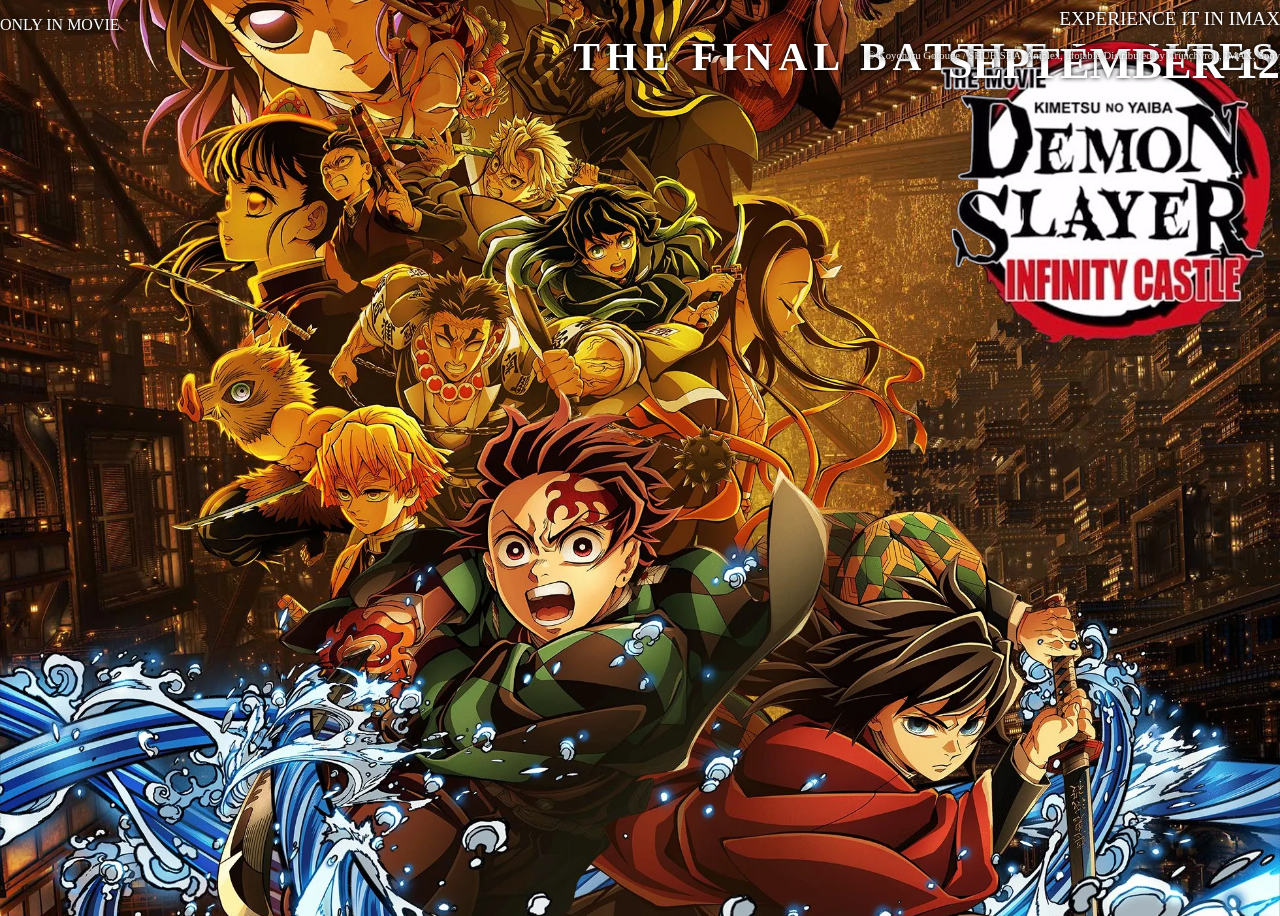
==== assignment-2-movie-poster/movie-poster.html @ b402e6c4 "edited css changed sans-serif to fangsong to more accurate to the font on the poster and also reorga" ====
<!DOCTYPE html>
<html lang="en">
	<head>
		<meta charset="utf-8" />
		<title>Home | Demon Slayer Infinity Castle Movie</title>
		<meta name="author" content="The name of the document’s author to go here" />
		<meta name="description" content="A concise and accurate summary of the document content is to appear here">
		<link rel="shortcut icon" href="images/cute-tanjiro-icon5.png" type="image/x-icon" />
        <link rel="stylesheet" href="css/styles.css" />
	</head>
        <body>
            <main>

                <heater class="tagline">
                    <h2>THE FINAL BATTLE IGNITES</h2>
                </heater>
                
                <section class="title-block">
                <img src="images/demon-slayer-logo.webp" >
                </section>

                <section class="release">
                    <p class="sub">ONLY IN MOVIE</p>
                    <h2>SEPTEMBER 12</h2>
                    <p class="imax">EXPERIENCE IT IN IMAX</p>
                </section>
                
                <footer class="credits">
                    <small>© Koyoharu Gotouge / SHUEISHA, Aniplex, ufotable</small>
                    <small>Distributed by Crunchyroll, IMAX, Sony</small>
                </footer>

            </main>
        </body>
---- assignment-2-movie-poster/css/styles.css ----
@charset "utf-8";
html, body {
    height: 100%;
    margin: 0;
    font-family: 'Roboto', fangsong;
}

body {
    background-image: url("../images/demon-slayer-background.webp");
    background-size: cover;
    background-position: center;
    color: white;
    text-shadow: 0 0 5px black;
}

.tagline h2 {
    font-family: 'Oswald', fangsong;
    font-size: 2.5rem;
    text-align: center;
    letter-spacing: 0.15em;
    position: absolute;
	top: 0;
	right: 0;
}

.title-block {
    text-align: center;
    margin-top: 2rem;
    position: absolute;
	top: 0;
	right: 0;
}

.title-block h1 {
    font-family: 'Oswald', fangsong;
    font-size: 3rem;
    margin: 0.5rem 0;
    position: absolute;
	top: 0;
	right: 0;
}

.title-block h2 {
    font-family: 'Oswald', fangsong;
    font-size: 2.2rem;
    position: absolute;
	top: 0;
	right: 0;
}

.release h2 {
    font-size: 2.8rem;
    font-family: 'Oswald', fangsong;
    position: absolute;
	top: 0;
	right: 0;
}

.imax {
    font-size: 1.2rem;
    margin-top: 0.5rem;
    position: absolute;
	top: 0;
	right: 0;
}

.credits {
    text-align: center;
    margin-top: 3rem;
    font-size: 0.8rem;
    opacity: 0.9;
    position: absolute;
	top: 0;
	right: 0;
}
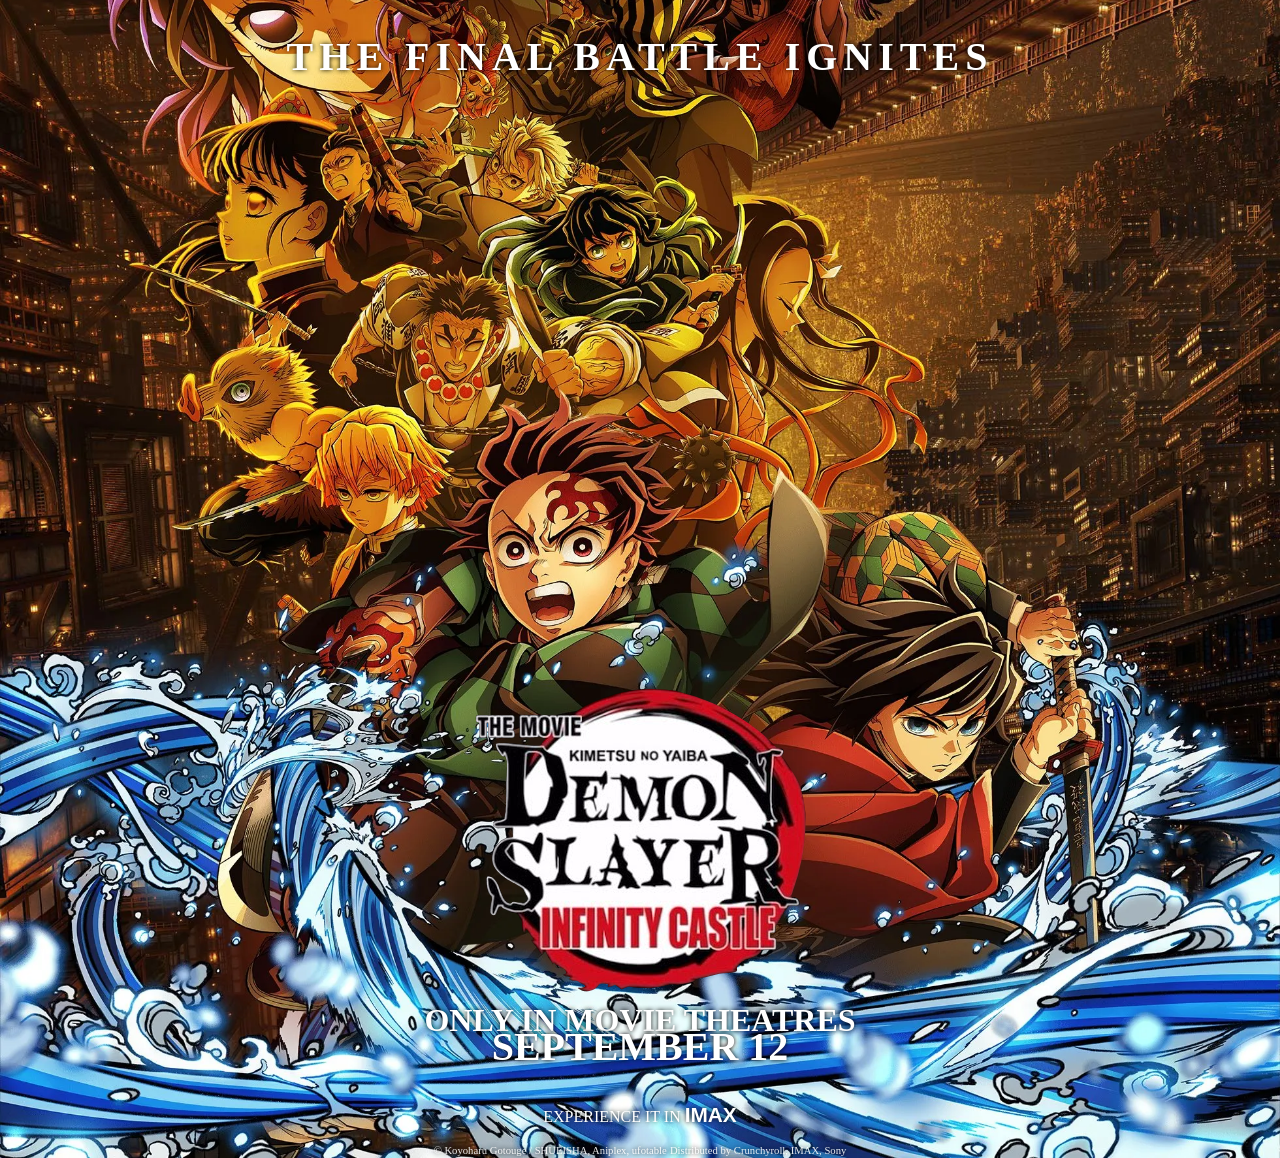
==== commit da848a13: "made mistake fix took off the position absolute and just replace it with margins instead and it work" ====
--- a/assignment-2-movie-poster/movie-poster.html
+++ b/assignment-2-movie-poster/movie-poster.html
@@ -20,9 +20,9 @@
                 </section>
 
                 <section class="release">
-                    <p class="sub">ONLY IN MOVIE</p>
+                    <h3>ONLY IN MOVIE THEATRES</h3>
                     <h2>SEPTEMBER 12</h2>
-                    <p class="imax">EXPERIENCE IT IN IMAX</p>
+                    <p class="imax">EXPERIENCE IT IN <b class="imax-bold">IMAX</b></p>
                 </section>
                 
                 <footer class="credits">
--- a/assignment-2-movie-poster/css/styles.css
+++ b/assignment-2-movie-poster/css/styles.css
@@ -18,59 +18,45 @@
     font-size: 2.5rem;
     text-align: center;
     letter-spacing: 0.15em;
-    position: absolute;
-	top: 0;
-	right: 0;
 }
 
 .title-block {
     text-align: center;
-    margin-top: 2rem;
-    position: absolute;
-	top: 0;
-	right: 0;
-}
-
-.title-block h1 {
-    font-family: 'Oswald', fangsong;
-    font-size: 3rem;
-    margin: 0.5rem 0;
-    position: absolute;
-	top: 0;
-	right: 0;
-}
-
-.title-block h2 {
-    font-family: 'Oswald', fangsong;
-    font-size: 2.2rem;
-    position: absolute;
-	top: 0;
-	right: 0;
+    margin-top: 600px;
 }
 
 .release h2 {
-    font-size: 2.8rem;
+    text-align: center;
+    font-size: 2.5rem;
     font-family: 'Oswald', fangsong;
-    position: absolute;
-	top: 0;
-	right: 0;
+    margin-top: -3rem;
+    
+}
+.release h3 {
+    text-align: center;
+    font-size: 2rem;
+    font-family: 'Oswald', fangsong;
+    margin-top: 0rem;
+    
 }
 
 .imax {
-    font-size: 1.2rem;
-    margin-top: 0.5rem;
-    position: absolute;
-	top: 0;
-	right: 0;
+    text-align: center;
+    font-size: 1rem;
+    margin-top: 0rem;
+}
+
+.imax-bold {
+    text-align: center;
+    font-size: 1.3rem;
+    font-family: 'Franklin Gothic Medium', 'Arial Narrow', Arial, sans-serif;
+    margin-top: 0rem;
 }
 
 .credits {
     text-align: center;
-    margin-top: 3rem;
+    margin-top: 0rem;
     font-size: 0.8rem;
     opacity: 0.9;
-    position: absolute;
-	top: 0;
-	right: 0;
 }
 
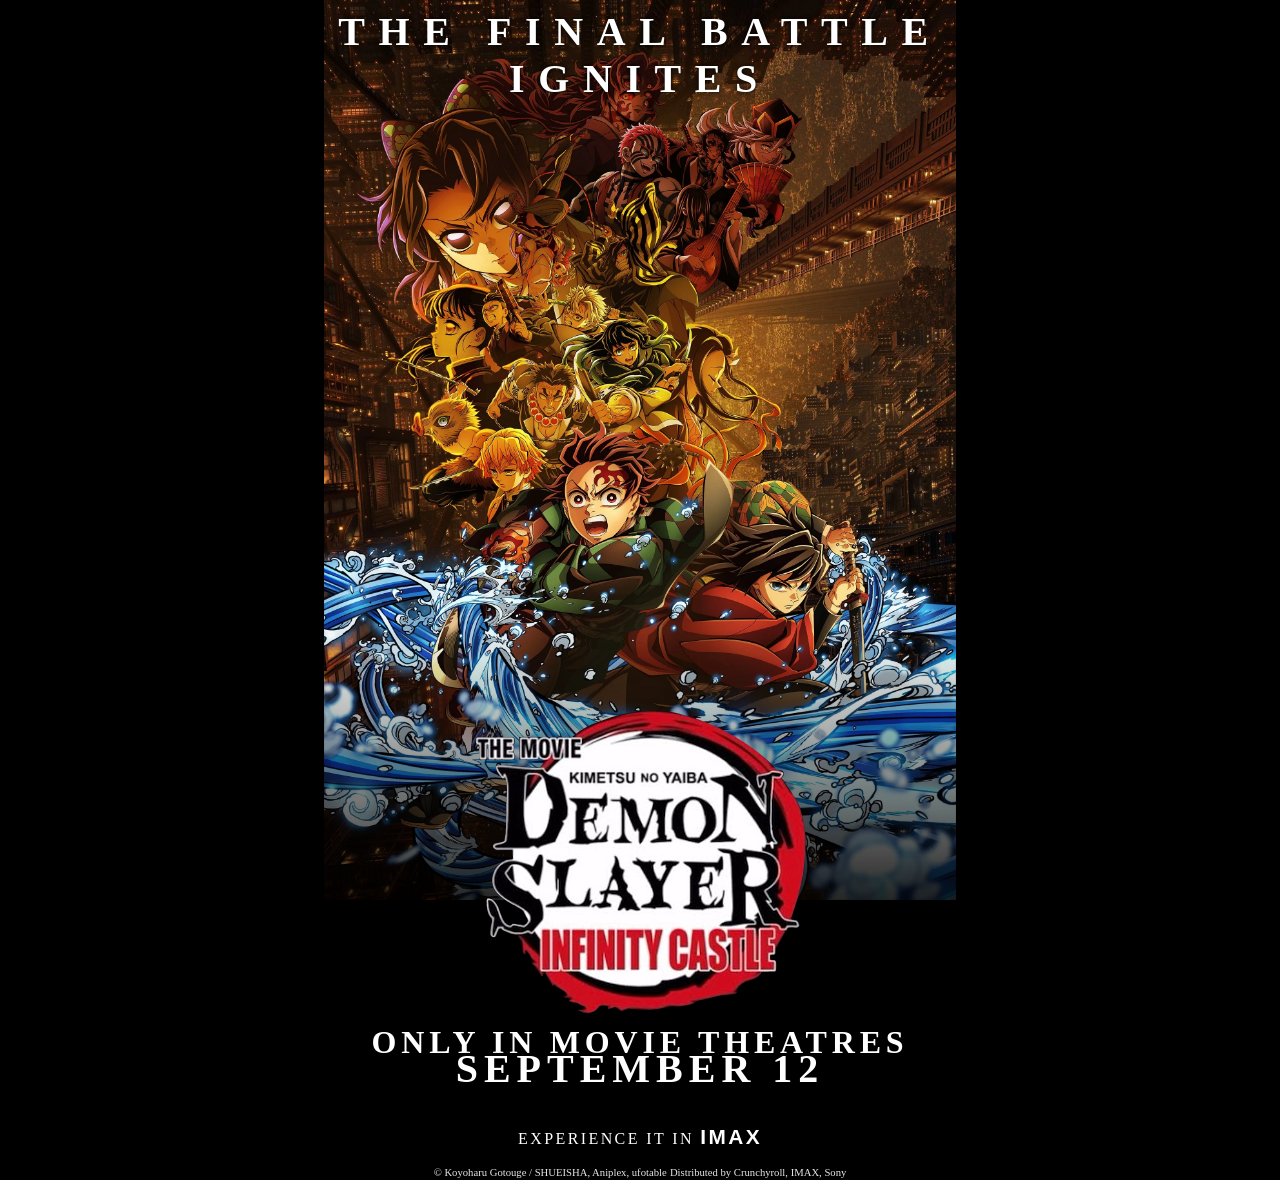
==== commit 33f4cb24: "fix sizing added side borders and size the poster image and now fixing position of text and things" ====
--- a/assignment-2-movie-poster/movie-poster.html
+++ b/assignment-2-movie-poster/movie-poster.html
@@ -11,24 +11,28 @@
         <body>
             <main>
 
-                <heater class="tagline">
-                    <h2>THE FINAL BATTLE IGNITES</h2>
-                </heater>
-                
-                <section class="title-block">
-                <img src="images/demon-slayer-logo.webp" >
-                </section>
+                <div class="poster-content">
 
-                <section class="release">
-                    <h3>ONLY IN MOVIE THEATRES</h3>
-                    <h2>SEPTEMBER 12</h2>
-                    <p class="imax">EXPERIENCE IT IN <b class="imax-bold">IMAX</b></p>
-                </section>
-                
-                <footer class="credits">
-                    <small>© Koyoharu Gotouge / SHUEISHA, Aniplex, ufotable</small>
-                    <small>Distributed by Crunchyroll, IMAX, Sony</small>
-                </footer>
+                    <heater class="tagline">
+                        <h2>THE FINAL BATTLE IGNITES</h2>
+                    </heater>
+                    
+                    <section class="title-block">
+                    <img src="images/demon-slayer-logo.webp" >
+                    </section>
+
+                    <section class="release">
+                        <h3>ONLY IN MOVIE THEATRES</h3>
+                        <h2>SEPTEMBER 12</h2>
+                        <p class="imax">EXPERIENCE IT IN <b class="imax-bold">IMAX</b></p>
+                    </section>
+                    
+                    <footer class="credits">
+                        <small>© Koyoharu Gotouge / SHUEISHA, Aniplex, ufotable</small>
+                        <small>Distributed by Crunchyroll, IMAX, Sony</small>
+                    </footer>
+
+                </div>
 
             </main>
         </body>
--- a/assignment-2-movie-poster/css/styles.css
+++ b/assignment-2-movie-poster/css/styles.css
@@ -6,23 +6,52 @@
 }
 
 body {
+    background-color: black;
+    /*margin: 0;*/
     background-image: url("../images/demon-slayer-background.webp");
-    background-size: cover;
+    background-repeat: no-repeat;
     background-position: center;
+    background-size: contain;
     color: white;
     text-shadow: 0 0 5px black;
+    position: relative;
+    z-index: 0;
+}
+
+body::after {
+    content: "";
+    position: fixed;
+    bottom: 0;
+    left: 0;
+    width: 100%;
+    height: 30%;
+    background: linear-gradient(to bottom, transparent, rgba(0,0,0,0.85));
+    pointer-events: none;
+    z-index: -1;
+}
+
+.poster-content {
+    position: relative;
+    z-index: 5;
+    width: 100%;
+    max-width: 750px;
+    margin: 0 auto;
+    padding-top: 200px;
+    text-align: center;
 }
 
 .tagline h2 {
     font-family: 'Oswald', fangsong;
     font-size: 2.5rem;
     text-align: center;
-    letter-spacing: 0.15em;
+    letter-spacing: 0.34em;
+     margin-top: -12rem;
 }
 
 .title-block {
     text-align: center;
     margin-top: 600px;
+    letter-spacing: 0.15em;
 }
 
 .release h2 {
@@ -30,20 +59,22 @@
     font-size: 2.5rem;
     font-family: 'Oswald', fangsong;
     margin-top: -3rem;
-    
+    letter-spacing: 0.15em;
 }
+
 .release h3 {
     text-align: center;
     font-size: 2rem;
     font-family: 'Oswald', fangsong;
     margin-top: 0rem;
-    
+    letter-spacing: 0.15em;
 }
 
 .imax {
     text-align: center;
     font-size: 1rem;
     margin-top: 0rem;
+    letter-spacing: 0.15em;
 }
 
 .imax-bold {
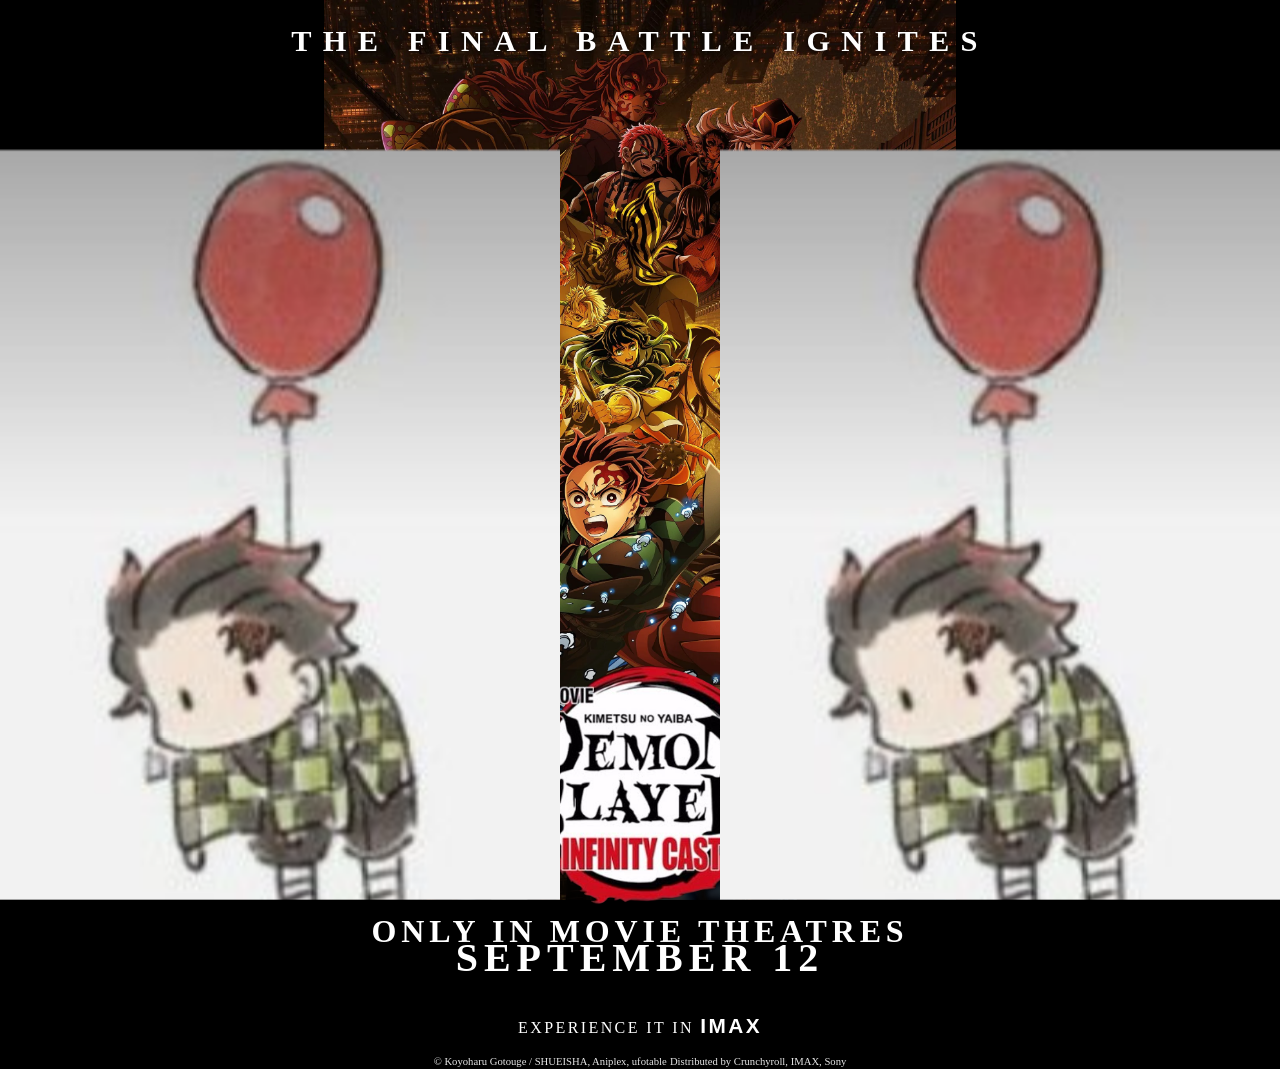
==== commit 690998ab: "border image i been trying to figure out how to get image on the border and look good and it finally" ====
--- a/assignment-2-movie-poster/movie-poster.html
+++ b/assignment-2-movie-poster/movie-poster.html
@@ -34,5 +34,7 @@
 
                 </div>
 
+                <div class="side-border side-left"></div>
+                <div class="side-border side-right"></div>
             </main>
         </body>
--- a/assignment-2-movie-poster/css/styles.css
+++ b/assignment-2-movie-poster/css/styles.css
@@ -7,7 +7,6 @@
 
 body {
     background-color: black;
-    /*margin: 0;*/
     background-image: url("../images/demon-slayer-background.webp");
     background-repeat: no-repeat;
     background-position: center;
@@ -16,6 +15,7 @@
     text-shadow: 0 0 5px black;
     position: relative;
     z-index: 0;
+
 }
 
 body::after {
@@ -42,10 +42,15 @@
 
 .tagline h2 {
     font-family: 'Oswald', fangsong;
-    font-size: 2.5rem;
+    font-size: 1.9rem;
     text-align: center;
-    letter-spacing: 0.34em;
-     margin-top: -12rem;
+    letter-spacing: 0.37em;
+     margin-top: -11rem;
+}
+
+.title-block img {
+    height: 250px;
+    width: auto;
 }
 
 .title-block {
@@ -91,3 +96,24 @@
     opacity: 0.9;
 }
 
+.side-border {
+    position: fixed;
+    top: 0;
+    width: 560px;
+    height: 100vh;
+    background-repeat: no-repeat;
+    background-size: contain;
+    background-position: center 150px;
+    z-index: 10;
+    pointer-events: none;
+}
+
+.side-left {
+    left: 0;
+    background-image: url("../images/cute-tanjiro-icon.png");
+}
+
+.side-right {
+    right: 0;
+    background-image: url("../images/cute-tanjiro-icon.png");
+}
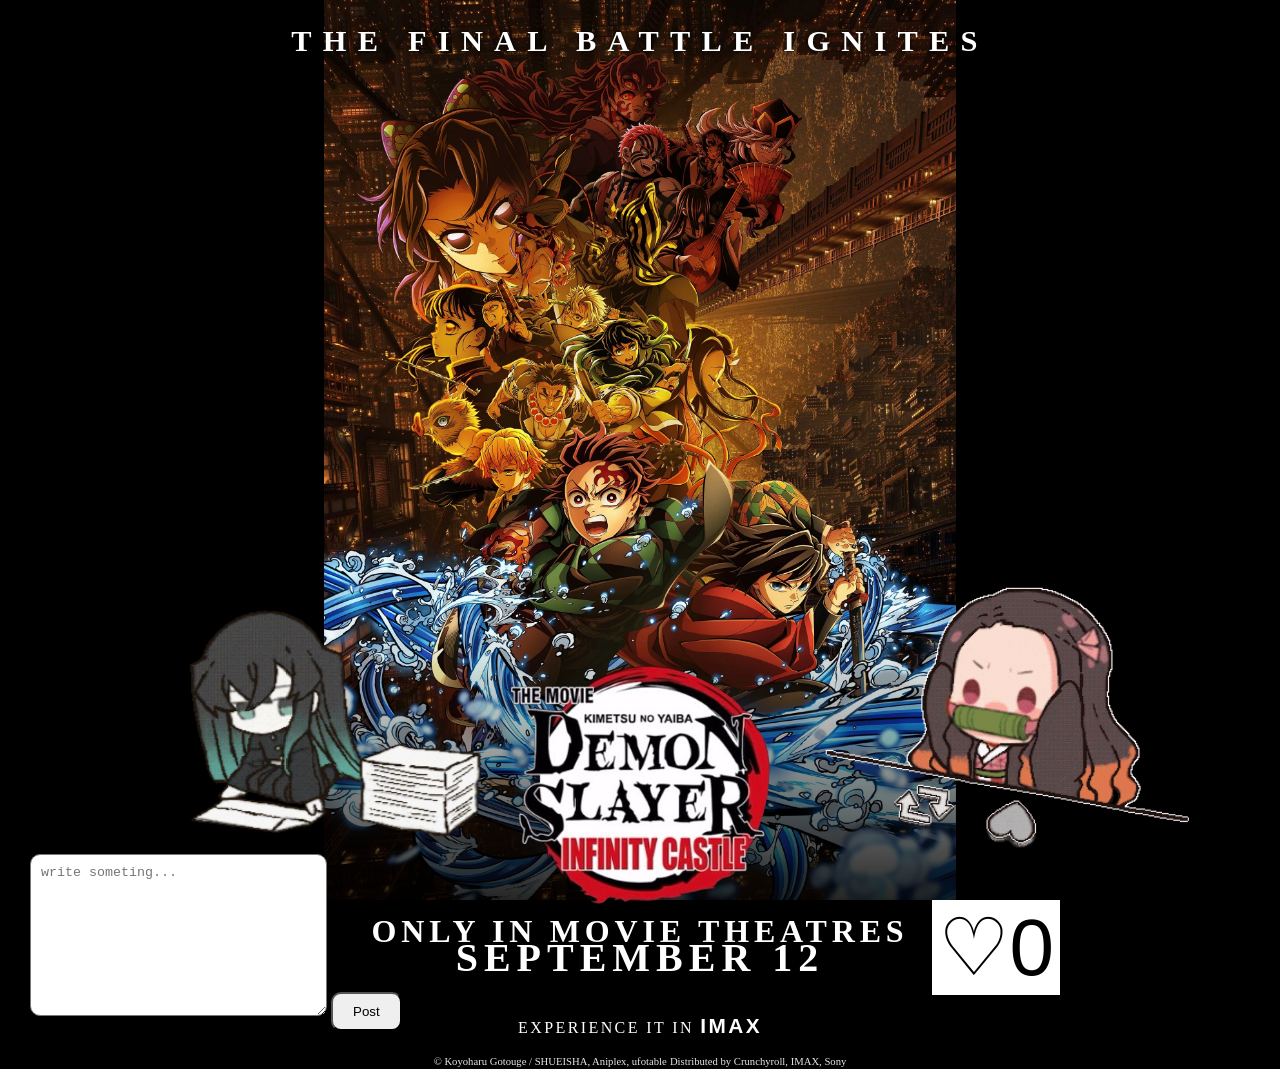
==== commit 72186271: "added text and button made text message and display that is timed to stay 30 seconds and disappears " ====
--- a/assignment-2-movie-poster/movie-poster.html
+++ b/assignment-2-movie-poster/movie-poster.html
@@ -33,8 +33,42 @@
                     </footer>
 
                 </div>
-
+                <div><button class="heart-button" id="likes">♡<span id="heartCount">0</span></button></div>
+                <div class="message-box" class="side-border side-left">
+                    <textarea id="userMessage" placeholder="write someting..."></textarea>
+                    <button id="postButton">Post</button>
+                </div>
+                <div id="messageDisplay" class="message-display"></div>
                 <div class="side-border side-left"></div>
                 <div class="side-border side-right"></div>
             </main>
+                <script>
+                    let heartCount = 0;
+
+                    document.getElementById("likes").addEventListener("click", function () {
+                        heartCount++;
+                        document.getElementById("heartCount").textContent = heartCount;
+                    });
+
+                    document.getElementById("postButton").addEventListener("click", function () {
+                        let msg = document.getElementById("userMessage").value;
+
+                        if (msg.trim() === "") {
+                            alert("Please write something first!");
+                            return;
+                        }
+
+                        let messageDiv = document.createElement("div");
+                        messageDiv.className = "message-item";
+                        messageDiv.textContent = msg;
+
+                        document.getElementById("messageDisplay").appendChild(messageDiv);
+
+                        document.getElementById("userMessage").value = "";
+
+                        setTimeout(() => {
+                            messageDiv.remove();
+                        }, 30000);  // 60000 ms = 1 minute 30000 ms = 30 seconds
+                    });
+            </script>
         </body>
--- a/assignment-2-movie-poster/css/styles.css
+++ b/assignment-2-movie-poster/css/styles.css
@@ -103,17 +103,62 @@
     height: 100vh;
     background-repeat: no-repeat;
     background-size: contain;
-    background-position: center 150px;
+    background-position: center 500px;
     z-index: 10;
     pointer-events: none;
 }
 
 .side-left {
     left: 0;
-    background-image: url("../images/cute-tanjiro-icon.png");
+    background-image: url("../images/demon-slayer-gif-better.gif");
 }
 
 .side-right {
     right: 0;
-    background-image: url("../images/cute-tanjiro-icon.png");
+    background-image: url("../images/nezuko-better.gif");
+}
+
+.heart-button {
+    position: absolute;
+    top: 900px;   
+    right: 220px; 
+    background: white;
+    border: none;
+    font-size: 80px;
+    cursor: pointer;
+}
+
+.message-box {
+    text-align: left;
+    margin-top: -215px;
+    margin-left: 30px;
+}
+
+#userMessage {
+    width: 22%;
+    height: 140px;
+    padding: 10px;
+    border-radius: 10px;
+}
+
+#postButton {
+    margin-top: 10px;
+    padding: 10px 20px;
+    border-radius: 10px;
+    cursor: pointer;
+}
+
+.message-display {
+    margin-top: -970px;
+    width: 25%;
+    margin-left: 45px;
+    margin-right: auto;
+}
+
+.message-item {
+    background: #222;
+    color: white;
+    padding: 15px;
+    border-radius: 10px;
+    margin-top: 15px;
 }
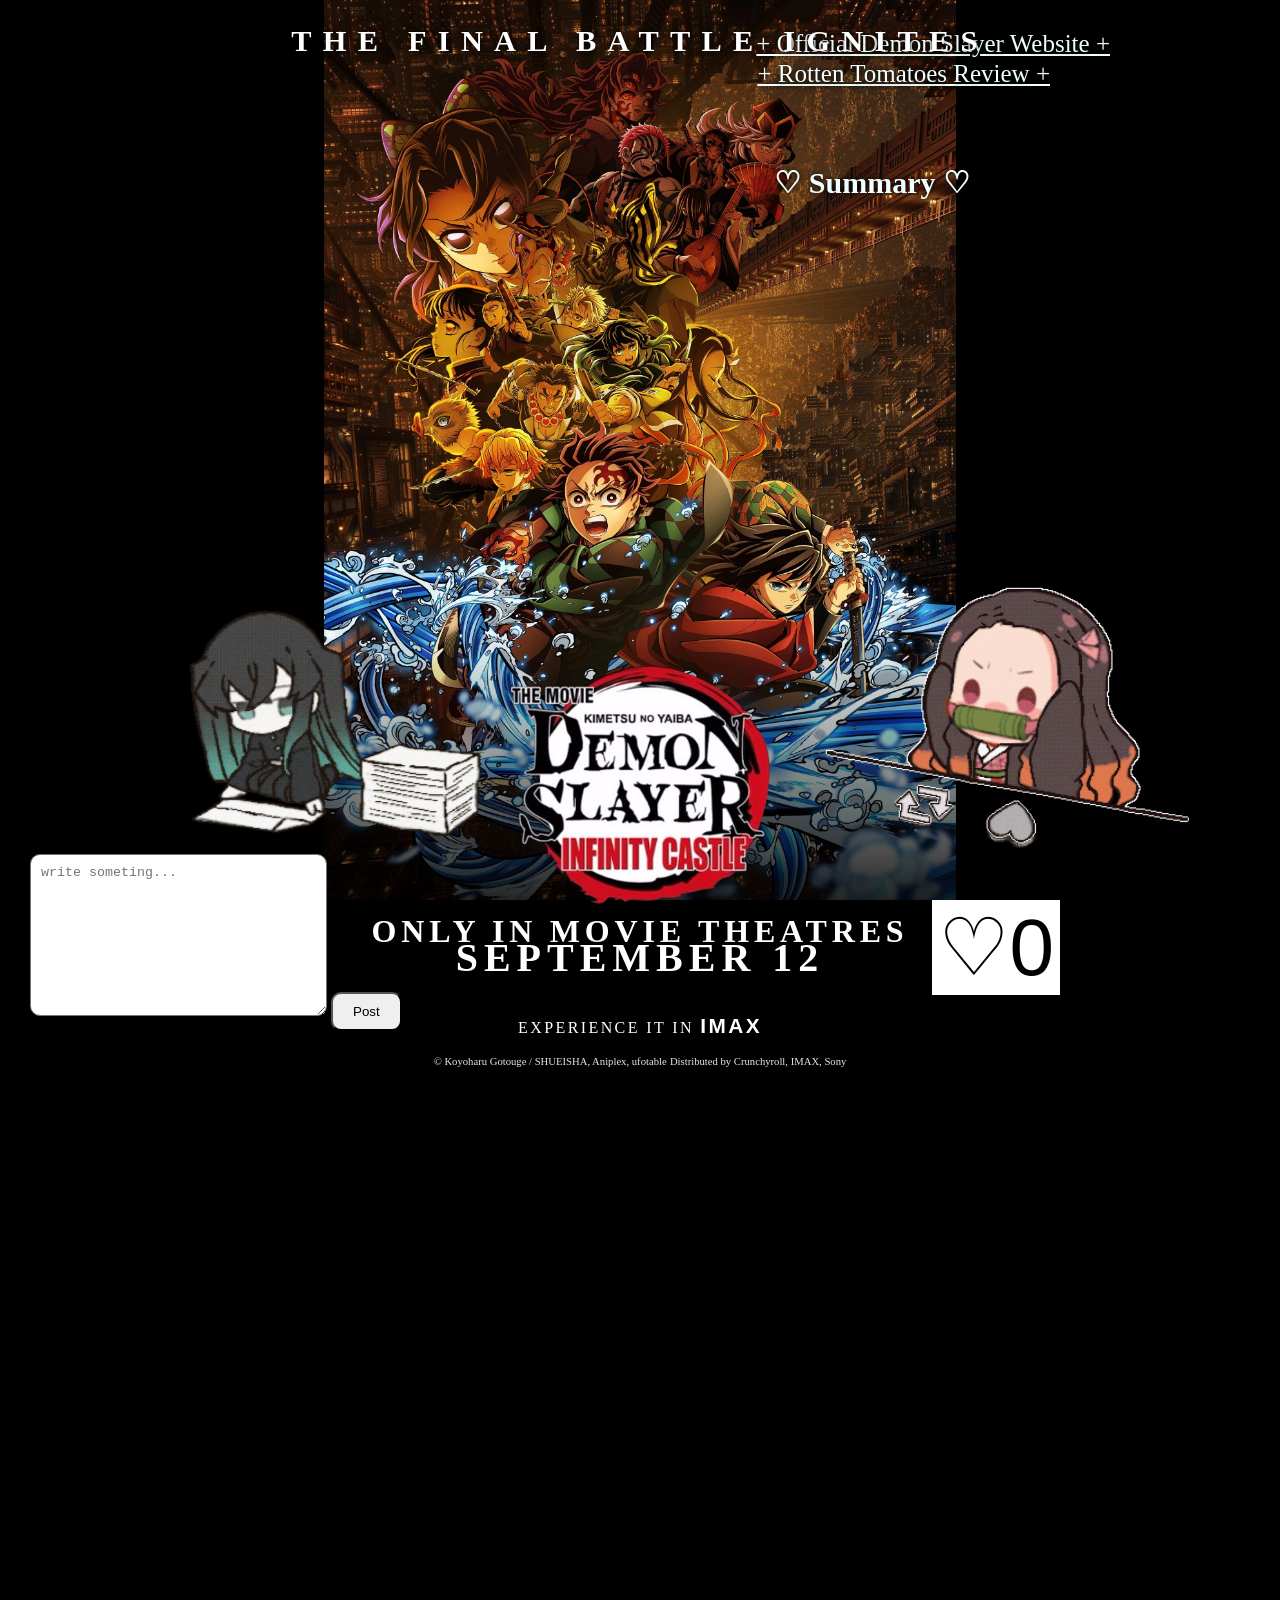
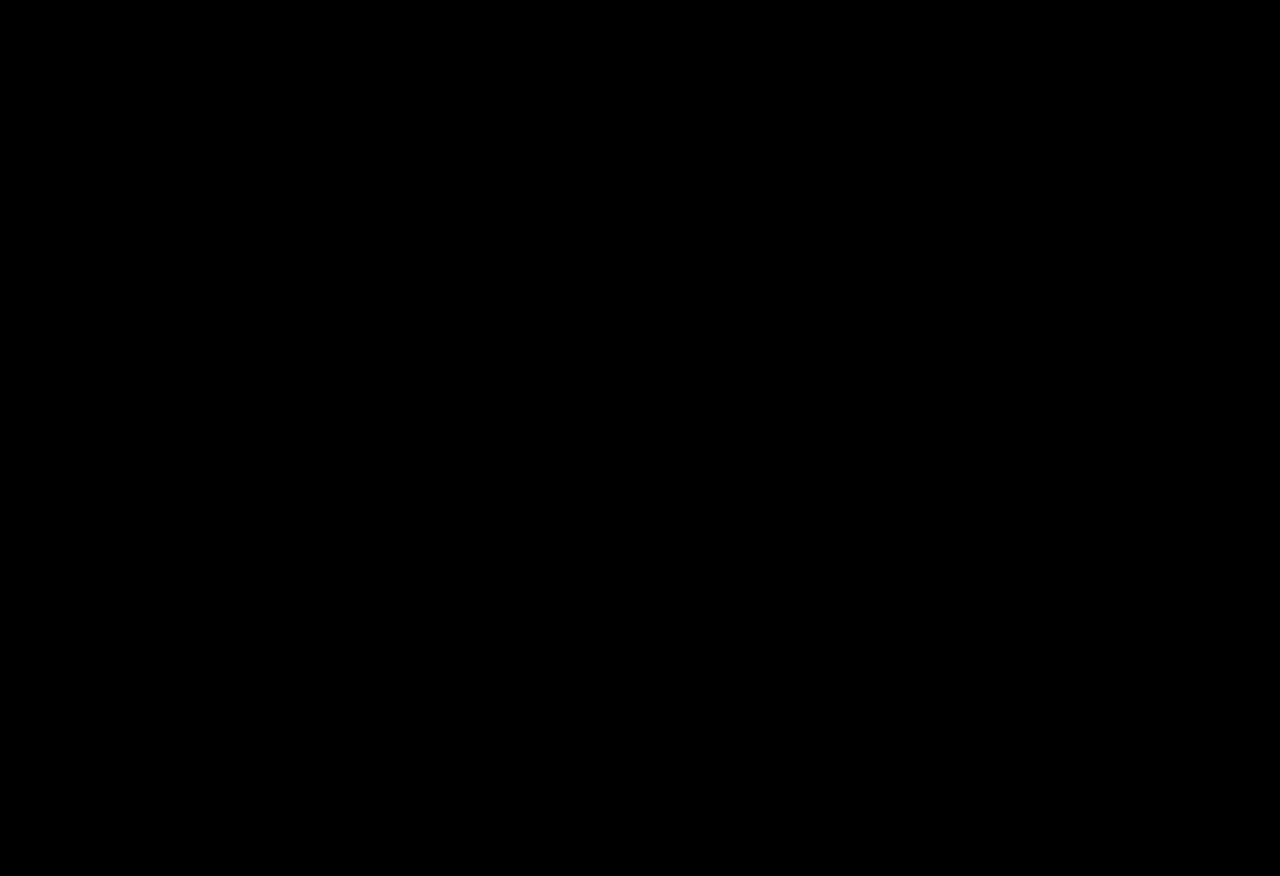
==== commit 67182591: "fix and added code added summary made js script file and also reorganized some code  fixed video lin" ====
--- a/assignment-2-movie-poster/movie-poster.html
+++ b/assignment-2-movie-poster/movie-poster.html
@@ -33,42 +33,41 @@
                     </footer>
 
                 </div>
+
                 <div><button class="heart-button" id="likes">♡<span id="heartCount">0</span></button></div>
+
                 <div class="message-box" class="side-border side-left">
                     <textarea id="userMessage" placeholder="write someting..."></textarea>
                     <button id="postButton">Post</button>
                 </div>
+
                 <div id="messageDisplay" class="message-display"></div>
+
                 <div class="side-border side-left"></div>
+
                 <div class="side-border side-right"></div>
+
+                <button id="playButton" class="play-button">
+                <img id="playImg" src="images/play-button.webp">
+                </button>
+
+                <p>
+                    <a class="ref1" href="https://demonslayer-anime.com">+ Official Demon Slayer Website +</a>
+                    <a class="ref2" href="https://www.rottentomatoes.com/m/demon_slayer_kimetsu_no_yaiba_infinity_castle">+ Rotten Tomatoes Review +</a>
+                </p>
+
+                <a class="text1"><b>♡ Comments ♡</b></a>
+                <a class="text2"><b>♡ Summary ♡</b></a>
+                <div>
+                    <p class="p">
+                        ♡ The Demon Slayer Corps' final confrontation with the demon king, Muzan Kibutsuji, in his lair, the Infinity Castle. Tanjiro and his allies infiltrate the dimension-bending fortress to battle Muzan and his most powerful demons, with the goal of finally defeating the ultimate demon and ending his reign of terror. It is the first installment of a planned trilogy that concludes the series. ♡
+                    </p>
+                </div>
+                    <div class="popup">    
+                        <img src="images/popup-web-assignment2.png">
+                    </div>
             </main>
-                <script>
-                    let heartCount = 0;
+    
+            <script src="js/script.js"></script>
 
-                    document.getElementById("likes").addEventListener("click", function () {
-                        heartCount++;
-                        document.getElementById("heartCount").textContent = heartCount;
-                    });
-
-                    document.getElementById("postButton").addEventListener("click", function () {
-                        let msg = document.getElementById("userMessage").value;
-
-                        if (msg.trim() === "") {
-                            alert("Please write something first!");
-                            return;
-                        }
-
-                        let messageDiv = document.createElement("div");
-                        messageDiv.className = "message-item";
-                        messageDiv.textContent = msg;
-
-                        document.getElementById("messageDisplay").appendChild(messageDiv);
-
-                        document.getElementById("userMessage").value = "";
-
-                        setTimeout(() => {
-                            messageDiv.remove();
-                        }, 30000);  // 60000 ms = 1 minute 30000 ms = 30 seconds
-                    });
-            </script>
         </body>
--- a/assignment-2-movie-poster/css/styles.css
+++ b/assignment-2-movie-poster/css/styles.css
@@ -111,6 +111,7 @@
 .side-left {
     left: 0;
     background-image: url("../images/demon-slayer-gif-better.gif");
+    
 }
 
 .side-right {
@@ -126,6 +127,7 @@
     border: none;
     font-size: 80px;
     cursor: pointer;
+    z-index: 2;
 }
 
 .message-box {
@@ -149,7 +151,7 @@
 }
 
 .message-display {
-    margin-top: -970px;
+    margin-top: -1000px;
     width: 25%;
     margin-left: 45px;
     margin-right: auto;
@@ -161,4 +163,82 @@
     padding: 15px;
     border-radius: 10px;
     margin-top: 15px;
-}+}
+
+.play-button {
+  
+    background: none;
+    border: none;
+    padding: 0;
+    cursor: pointer;
+}
+
+.play-button img {
+    position: absolute;
+    left: 1740px;
+    top: 5px;
+    width: 120px;
+    transition: transform 0.1s ease;
+}
+
+.play-button:active img {
+    transform: scale(0.95);
+}
+
+.ref1 {
+    position: absolute;
+    top: 30px;
+    right: 170px;
+    color: azure;
+    font-size: 25px;
+}
+
+.ref2 {
+    position: absolute;
+    top: 60px;
+    right: 230px;
+    color: azure;
+    font-size: 25px;
+}
+
+.text1 {
+    position: absolute;
+    top: 10px;
+    right: 1510px;
+    color: azure;
+    font-size: 30px;   
+}
+
+.text2 {
+    position: absolute;
+    top: 165px;
+    right: 310px;
+    color: azure;
+    font-size: 30px;  
+    z-index: 1; 
+}
+
+.p {
+    position: absolute;
+    top: 210px;         /* Moves text down INTO the white area */
+    left: 1355px;        /* Push text away from left border */
+    right: 35px;       /* Push text away from right border */
+    bottom: 35px;      /* Padding so text doesn’t touch bottom */
+    z-index: 1;
+    font-size: 23px;
+    color: darkblue;
+    line-height: 1.5;
+    text-align: center;
+}
+
+.popup {
+    position: absolute;
+    top: 160px;
+    left: 1350px; 
+}
+
+.popup img {
+    height: auto;
+    width: 500px;
+    display: block;
+}
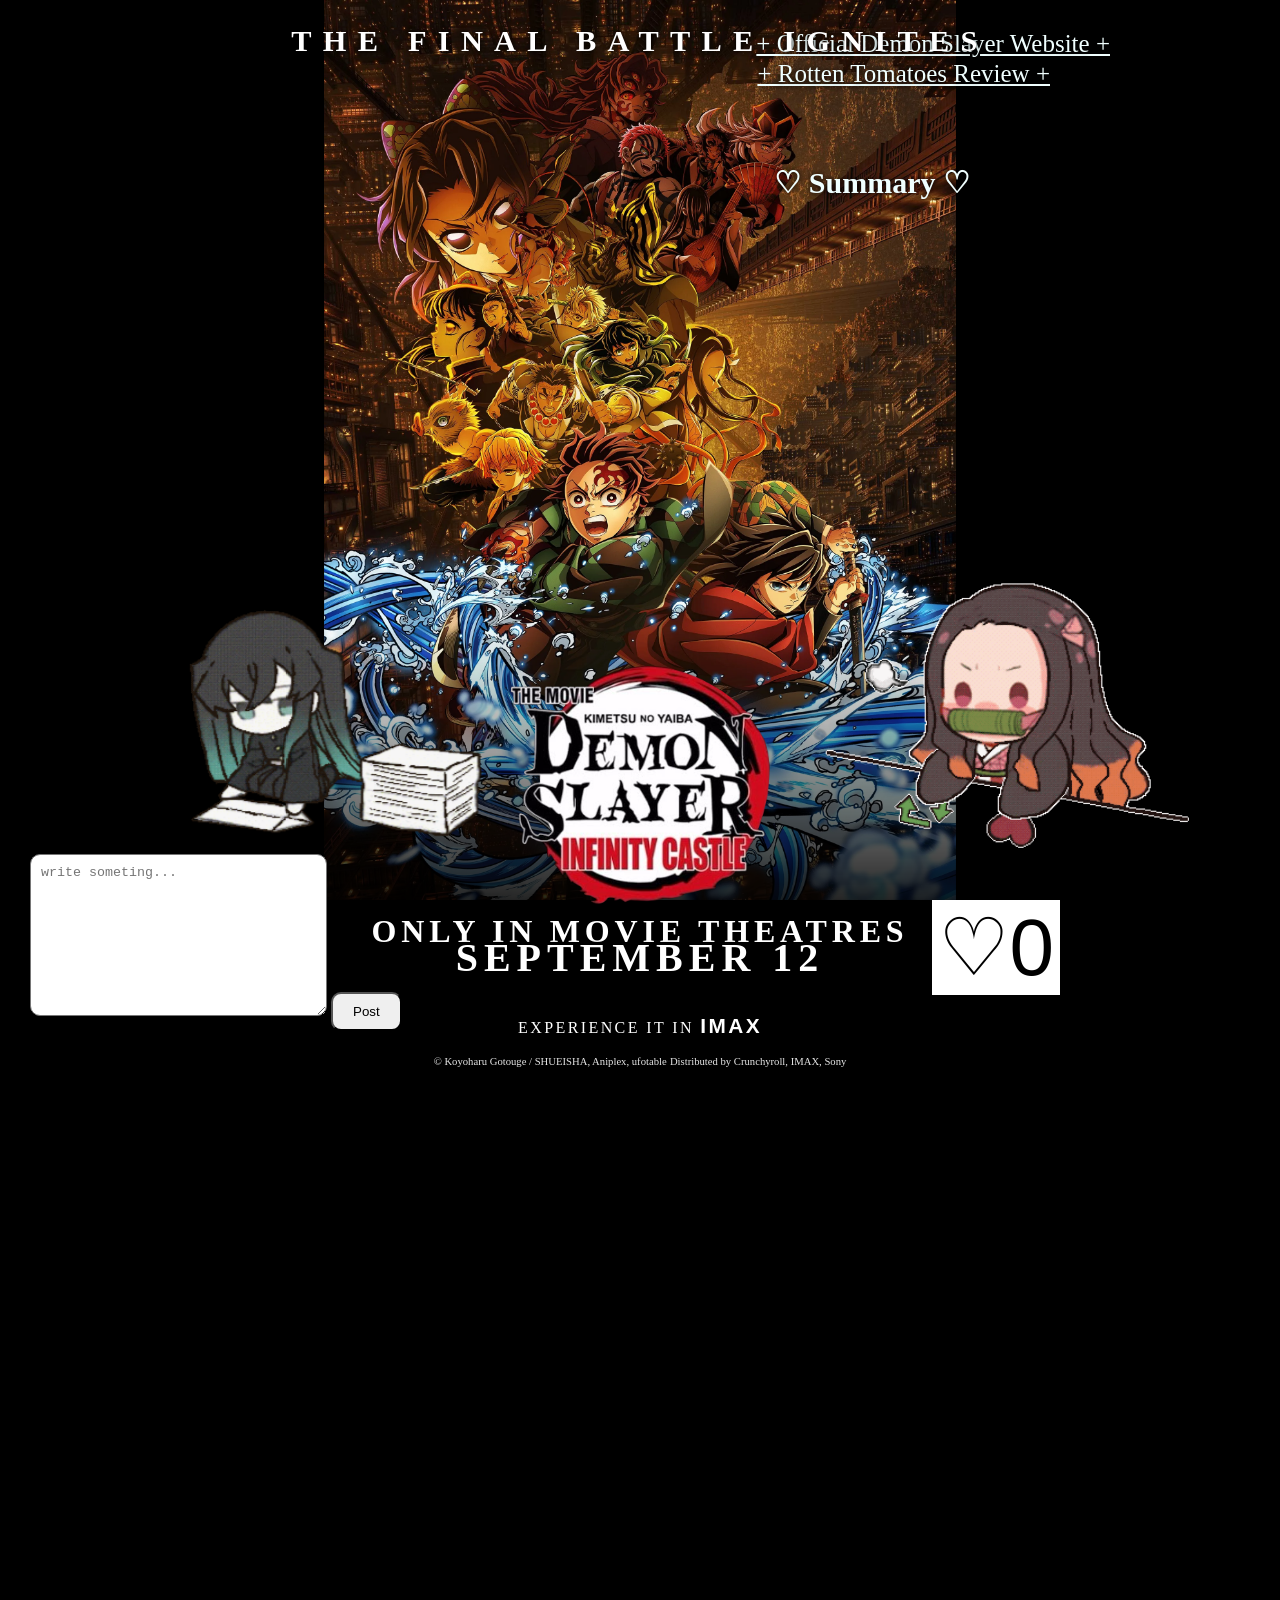
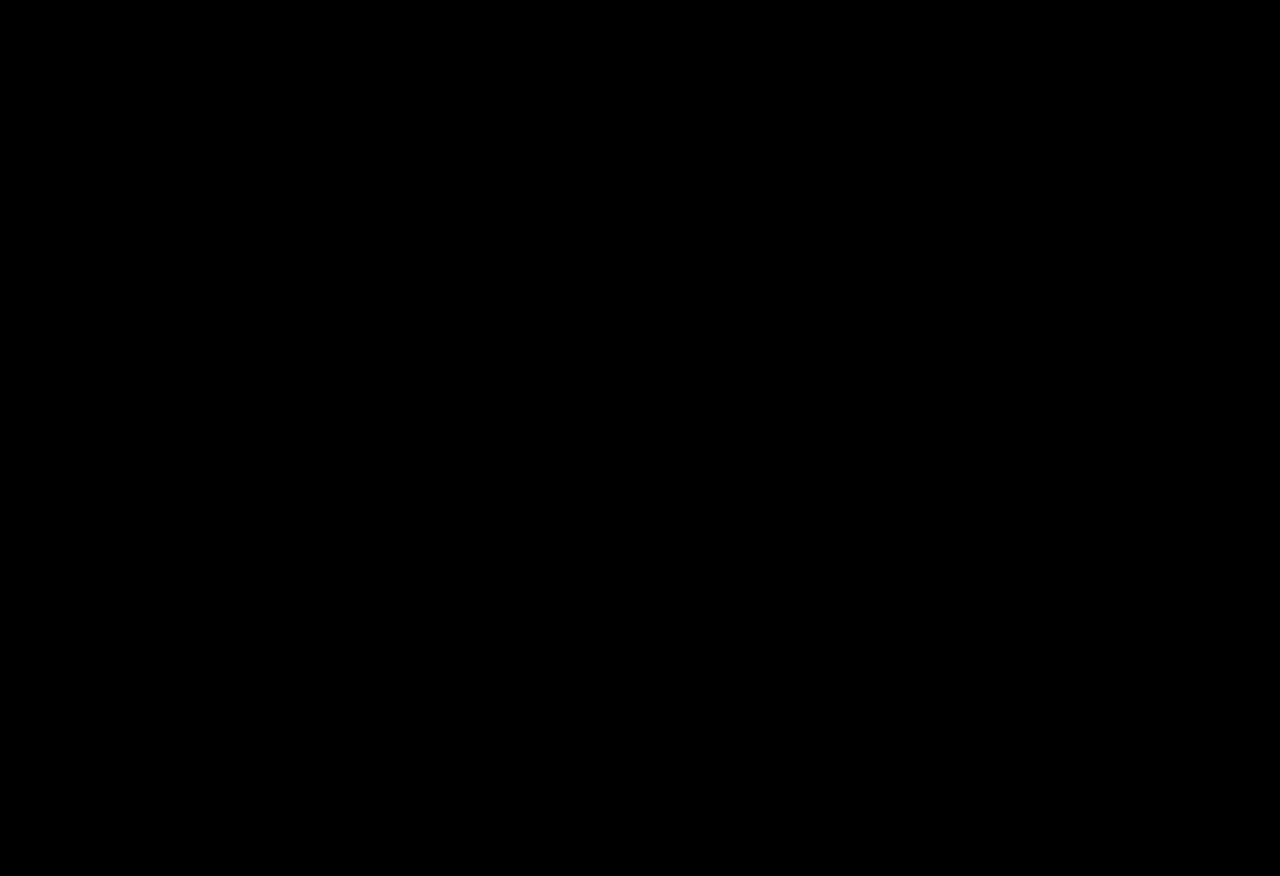
==== commit 82f7f199: "cleaning up with validator" ====
--- a/assignment-2-movie-poster/movie-poster.html
+++ b/assignment-2-movie-poster/movie-poster.html
@@ -10,16 +10,17 @@
 	</head>
         <body>
             <main>
-
+                
+                <!-- Poster Content -->    
                 <div class="poster-content">
-
-                    <heater class="tagline">
+                    <!-- Tagline -->
+                    <div class="tagline">
                         <h2>THE FINAL BATTLE IGNITES</h2>
-                    </heater>
+                    </div>
                     
-                    <section class="title-block">
-                    <img src="images/demon-slayer-logo.webp" >
-                    </section>
+                    <div class="title-block">    
+                    <img src="images/demon-slayer-logo.webp" alt="demon-slayer logo">
+                    </div>
 
                     <section class="release">
                         <h3>ONLY IN MOVIE THEATRES</h3>
@@ -36,7 +37,7 @@
 
                 <div><button class="heart-button" id="likes">♡<span id="heartCount">0</span></button></div>
 
-                <div class="message-box" class="side-border side-left">
+                <div class="message-box">
                     <textarea id="userMessage" placeholder="write someting..."></textarea>
                     <button id="postButton">Post</button>
                 </div>
@@ -48,7 +49,7 @@
                 <div class="side-border side-right"></div>
 
                 <button id="playButton" class="play-button">
-                <img id="playImg" src="images/play-button.webp">
+                <img id="playImg" src="images/play-button.webp" alt="play-button">
                 </button>
 
                 <p>
@@ -64,7 +65,7 @@
                     </p>
                 </div>
                     <div class="popup">    
-                        <img src="images/popup-web-assignment2.png">
+                        <img src="images/popup-web-assignment2.png" alt="summary background">
                     </div>
             </main>
     
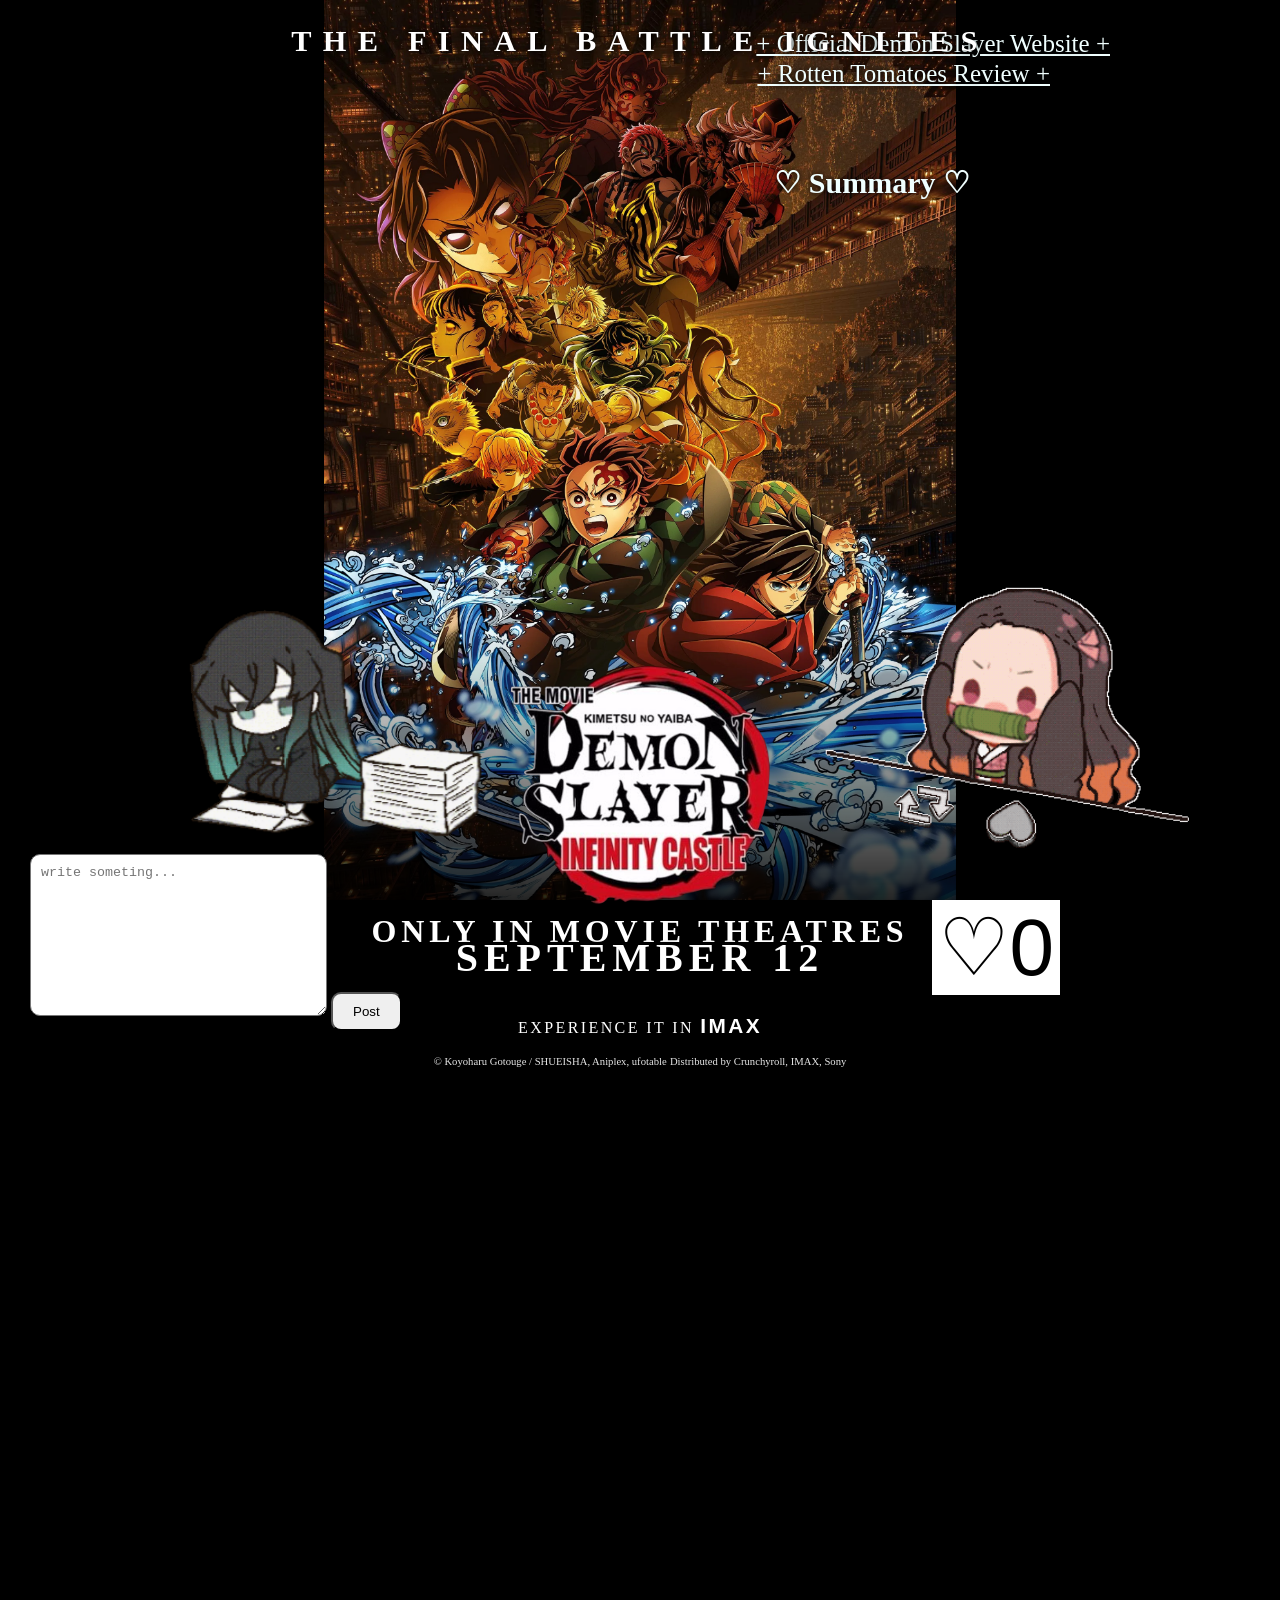
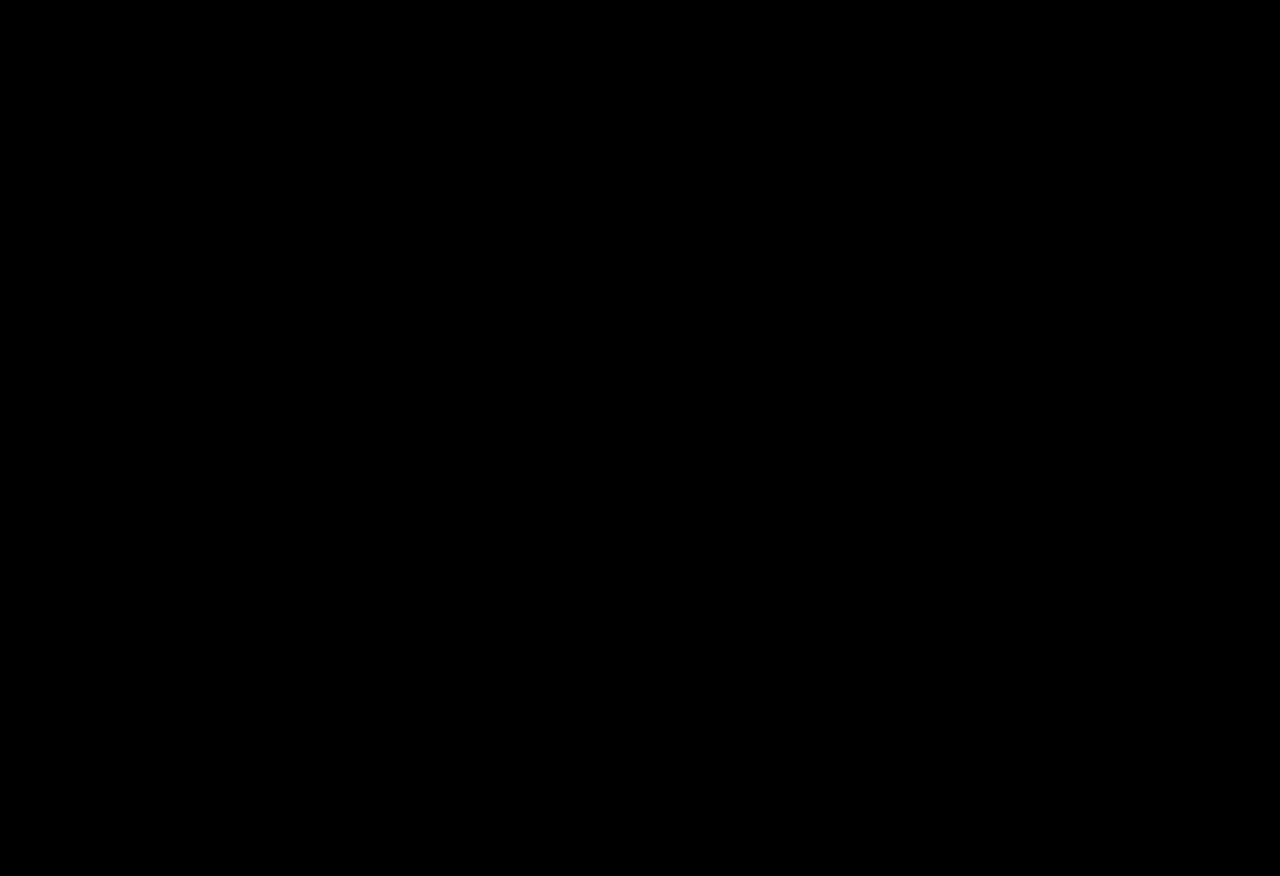
==== commit 44cb774a: "clean up and added comments" ====
--- a/assignment-2-movie-poster/movie-poster.html
+++ b/assignment-2-movie-poster/movie-poster.html
@@ -17,17 +17,19 @@
                     <div class="tagline">
                         <h2>THE FINAL BATTLE IGNITES</h2>
                     </div>
-                    
+                    <!-- Movie title image -->
                     <div class="title-block">    
-                    <img src="images/demon-slayer-logo.webp" alt="demon-slayer logo">
+                        <img src="images/demon-slayer-logo.webp" alt="demon-slayer logo">
                     </div>
 
+                    <!-- Release date + IMAX info text -->
                     <section class="release">
                         <h3>ONLY IN MOVIE THEATRES</h3>
                         <h2>SEPTEMBER 12</h2>
                         <p class="imax">EXPERIENCE IT IN <b class="imax-bold">IMAX</b></p>
                     </section>
-                    
+                   
+                    <!-- Copyright credits text -->
                     <footer class="credits">
                         <small>© Koyoharu Gotouge / SHUEISHA, Aniplex, ufotable</small>
                         <small>Distributed by Crunchyroll, IMAX, Sony</small>
@@ -35,40 +37,53 @@
 
                 </div>
 
+                <!-- like burron (heart) -->
                 <div><button class="heart-button" id="likes">♡<span id="heartCount">0</span></button></div>
 
+                <!-- user message input and post button -->
                 <div class="message-box">
                     <textarea id="userMessage" placeholder="write someting..."></textarea>
                     <button id="postButton">Post</button>
                 </div>
 
+                <!-- Display messages -->
                 <div id="messageDisplay" class="message-display"></div>
 
+                <!-- Decorative left and right GIF borders -->
                 <div class="side-border side-left"></div>
 
                 <div class="side-border side-right"></div>
 
+                <!-- Play trailer button -->
                 <button id="playButton" class="play-button">
-                <img id="playImg" src="images/play-button.webp" alt="play-button">
+                    <img id="playImg" src="images/play-button.webp" alt="play-button">
                 </button>
 
+                <!-- External ref links -->
                 <p>
                     <a class="ref1" href="https://demonslayer-anime.com">+ Official Demon Slayer Website +</a>
                     <a class="ref2" href="https://www.rottentomatoes.com/m/demon_slayer_kimetsu_no_yaiba_infinity_castle">+ Rotten Tomatoes Review +</a>
                 </p>
 
+                <!-- comments and summary titles -->
                 <a class="text1"><b>♡ Comments ♡</b></a>
                 <a class="text2"><b>♡ Summary ♡</b></a>
+
+                <!-- Summary text -->
                 <div>
                     <p class="p">
                         ♡ The Demon Slayer Corps' final confrontation with the demon king, Muzan Kibutsuji, in his lair, the Infinity Castle. Tanjiro and his allies infiltrate the dimension-bending fortress to battle Muzan and his most powerful demons, with the goal of finally defeating the ultimate demon and ending his reign of terror. It is the first installment of a planned trilogy that concludes the series. ♡
                     </p>
                 </div>
+
+                <!-- summary background img -->
                     <div class="popup">    
                         <img src="images/popup-web-assignment2.png" alt="summary background">
                     </div>
             </main>
     
-            <script src="js/script.js"></script>
+                    <!-- JavaScript link to file -->
+                    <script src="js/script.js"></script>
 
-        </body>+        </body>
+</html>
--- a/assignment-2-movie-poster/css/styles.css
+++ b/assignment-2-movie-poster/css/styles.css
@@ -1,10 +1,12 @@
 @charset "utf-8";
+/* set default font */
 html, body {
     height: 100%;
     margin: 0;
-    font-family: 'Roboto', fangsong;
-}
-
+    font-family:  'Times New Roman', Times, serif;
+}
+
+/* Background poster img */
 body {
     background-color: black;
     background-image: url("../images/demon-slayer-background.webp");
@@ -18,6 +20,7 @@
 
 }
 
+/* Bottom gradient */
 body::after {
     content: "";
     position: fixed;
@@ -30,6 +33,7 @@
     z-index: -1;
 }
 
+/* main content from poster */
 .poster-content {
     position: relative;
     z-index: 5;
@@ -40,41 +44,47 @@
     text-align: center;
 }
 
+/* Tagline text h2 */
 .tagline h2 {
-    font-family: 'Oswald', fangsong;
+    font-family: 'Times New Roman', Times, serif;
     font-size: 1.9rem;
     text-align: center;
     letter-spacing: 0.37em;
      margin-top: -11rem;
 }
 
+/* Movie logo and size it */
 .title-block img {
     height: 250px;
     width: auto;
 }
 
+/* movie logo and text position */
 .title-block {
     text-align: center;
     margin-top: 600px;
     letter-spacing: 0.15em;
 }
 
+/* release date styling */
 .release h2 {
     text-align: center;
     font-size: 2.5rem;
-    font-family: 'Oswald', fangsong;
+    font-family: 'Times New Roman', Times, serif;
     margin-top: -3rem;
     letter-spacing: 0.15em;
 }
 
+/* styling text */
 .release h3 {
     text-align: center;
     font-size: 2rem;
-    font-family: 'Oswald', fangsong;
-    margin-top: 0rem;
-    letter-spacing: 0.15em;
-}
-
+    font-family: 'Times New Roman', Times, serif;
+    margin-top: 0rem;
+    letter-spacing: 0.15em;
+}
+
+/* imax styling */
 .imax {
     text-align: center;
     font-size: 1rem;
@@ -82,6 +92,7 @@
     letter-spacing: 0.15em;
 }
 
+/* made it bold at the end */
 .imax-bold {
     text-align: center;
     font-size: 1.3rem;
@@ -89,6 +100,7 @@
     margin-top: 0rem;
 }
 
+/* Credits text styling */
 .credits {
     text-align: center;
     margin-top: 0rem;
@@ -96,6 +108,7 @@
     opacity: 0.9;
 }
 
+/* Side GIF borders */
 .side-border {
     position: fixed;
     top: 0;
@@ -108,17 +121,20 @@
     pointer-events: none;
 }
 
+/* Left GIF */
 .side-left {
     left: 0;
     background-image: url("../images/demon-slayer-gif-better.gif");
     
 }
 
+/* Right GIF */
 .side-right {
     right: 0;
     background-image: url("../images/nezuko-better.gif");
 }
 
+/* Heart button styling */
 .heart-button {
     position: absolute;
     top: 900px;   
@@ -130,12 +146,14 @@
     z-index: 2;
 }
 
+/* Message input area */
 .message-box {
     text-align: left;
     margin-top: -215px;
     margin-left: 30px;
 }
 
+/* Text area styling */
 #userMessage {
     width: 22%;
     height: 140px;
@@ -143,6 +161,7 @@
     border-radius: 10px;
 }
 
+/* Post button styling */
 #postButton {
     margin-top: 10px;
     padding: 10px 20px;
@@ -150,6 +169,7 @@
     cursor: pointer;
 }
 
+/* Posted messages container */
 .message-display {
     margin-top: -1000px;
     width: 25%;
@@ -157,6 +177,7 @@
     margin-right: auto;
 }
 
+/* Individual posted messages */
 .message-item {
     background: #222;
     color: white;
@@ -165,6 +186,7 @@
     margin-top: 15px;
 }
 
+/* Styling button */
 .play-button {
   
     background: none;
@@ -173,6 +195,7 @@
     cursor: pointer;
 }
 
+/* trailer play button */
 .play-button img {
     position: absolute;
     left: 1740px;
@@ -181,10 +204,12 @@
     transition: transform 0.1s ease;
 }
 
+/* Press animation */
 .play-button:active img {
     transform: scale(0.95);
 }
 
+/* External ref link positions cites */
 .ref1 {
     position: absolute;
     top: 30px;
@@ -193,6 +218,7 @@
     font-size: 25px;
 }
 
+/* External ref link positions cites */
 .ref2 {
     position: absolute;
     top: 60px;
@@ -201,6 +227,7 @@
     font-size: 25px;
 }
 
+/* Styling comments title */
 .text1 {
     position: absolute;
     top: 10px;
@@ -209,6 +236,7 @@
     font-size: 30px;   
 }
 
+/* Styling summary title*/
 .text2 {
     position: absolute;
     top: 165px;
@@ -218,12 +246,13 @@
     z-index: 1; 
 }
 
+/* Summary text */
 .p {
     position: absolute;
-    top: 210px;         /* Moves text down INTO the white area */
-    left: 1355px;        /* Push text away from left border */
-    right: 35px;       /* Push text away from right border */
-    bottom: 35px;      /* Padding so text doesn’t touch bottom */
+    top: 210px;         
+    left: 1355px;        
+    right: 35px;       
+    bottom: 35px;      
     z-index: 1;
     font-size: 23px;
     color: darkblue;
@@ -231,12 +260,14 @@
     text-align: center;
 }
 
+/* summary background img position */
 .popup {
     position: absolute;
     top: 160px;
     left: 1350px; 
 }
 
+/* summary background img styling */
 .popup img {
     height: auto;
     width: 500px;
